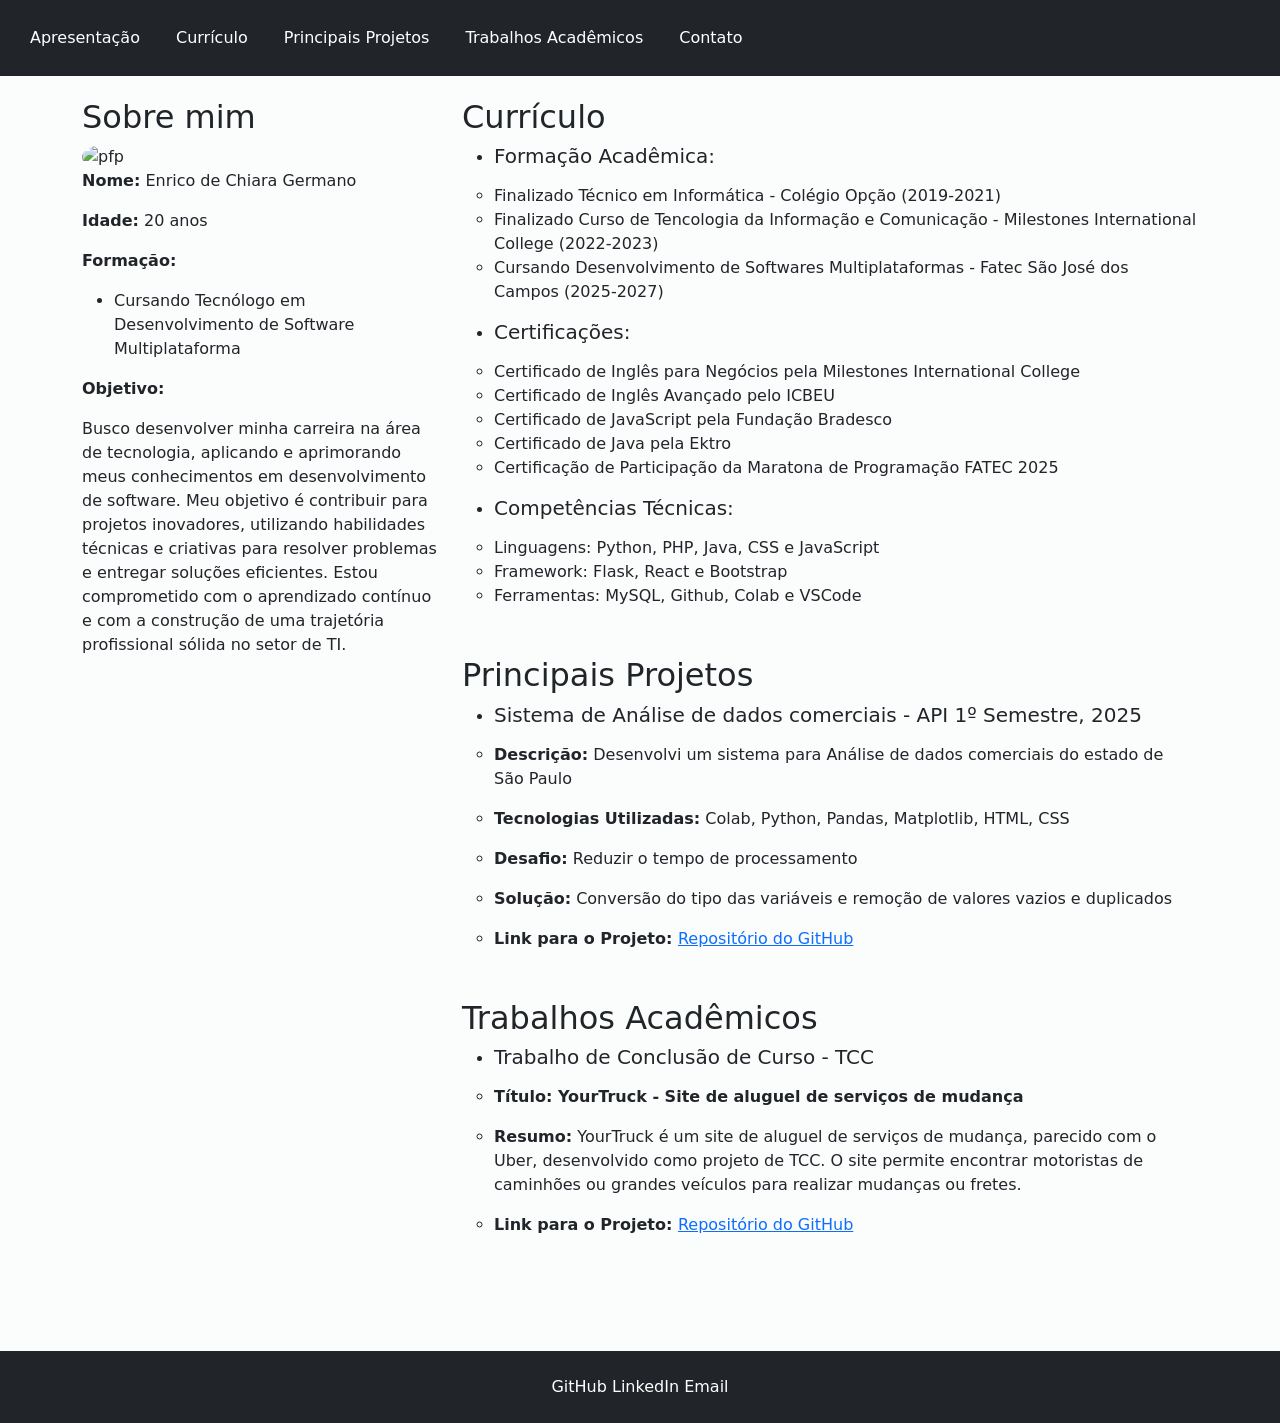
==== index.html @ f613d4bb "fix navbar" ====
<!DOCTYPE html>
<html lang="pt-br">
<head>
  <meta charset="UTF-8">
  <meta name="viewport" content="width=device-width, initial-scale=1.0">
  <title>Portfólio</title>
  <link href="https://cdn.jsdelivr.net/npm/bootstrap@5.3.3/dist/css/bootstrap.min.css" rel="stylesheet">
  <script src="https://cdn.jsdelivr.net/npm/bootstrap@5.3.3/dist/js/bootstrap.bundle.min.js"></script>
  <link rel="stylesheet" href="style.css">
</head>
<body> 
  <header>
    <!-- <nav class="navbar fixed-top navbar-expand-sm bg-dark navbar-dark" id = 'grid-nav'>
        <div class="container-fluid">
          <ul class="navbar-nav" id="nav">
            <li class="nav-item">
              <a class="nav-link active" href="#sobre">Apresentação</a>
            </li>
            <li class="nav-item">
              <a class="nav-link active" href="#curriculo">Currículo</a>
            </li>
            <li class="nav-item">
              <a class="nav-link active" href="#projetos">Principais Projetos</a>
            </li>
            <li class="nav-item">
              <a class="nav-link active" href="#Trabalhos">Trabalhos Acadêmicos</a>
            </li>
            <li class="nav-item">
              <a class="nav-link active" href="#Contato">Contato</a>
            </li>
            <li>
          </li>
        </ul>

        </div>
        <hr class="d-sm-none">
    </nav> -->
    <nav class="navbar fixed-top navbar-expand-sm bg-dark navbar-dark fixed-top" id = 'grid-nav'>
      <div class="container-fluid">
        <!-- Botão para o menu hamburguer -->
        <button class="navbar-toggler" type="button" data-bs-toggle="collapse" data-bs-target="#navbarNav" aria-controls="navbarNav" aria-expanded="false" aria-label="Toggle navigation">
          <span class="navbar-toggler-icon"></span>
        </button>
   
        <!-- Itens da navbar -->
        <div class="collapse navbar-collapse" id="navbarNav">
          <ul class="navbar-nav">
              <li class="nav-item">
                <a class="nav-link active" href="#sobre">Apresentação</a>
              </li>
              <li class="nav-item">
                <a class="nav-link active" href="#curriculo">Currículo</a>
              </li>
              <li class="nav-item">
                <a class="nav-link active" href="#projetos">Principais Projetos</a>
              </li>
              <li class="nav-item">
                <a class="nav-link active" href="#Trabalhos">Trabalhos Acadêmicos</a>
              </li>
              <li class="nav-item">
                <a class="nav-link active" href="#Contato">Contato</a>
              </li>
              <li>
            </li>
          </ul>
        </div>
      </div>
    </nav>
  </header>
  <main>
    <section class="container mt-5">
      <div class="row">
        <div class="col-sm-4" id="sobre">
          <h2>Sobre mim</h2>
          <img src="./img/pfp.png" class="img" alt="pfp">
          <p><b>Nome:</b> Enrico de Chiara Germano</p>
          <p><b>Idade:</b> 20 anos</p>
          <p><b>Formação:</b></p>
          <ul>
            <li>Cursando Tecnólogo em Desenvolvimento de Software Multiplataforma</li>
          </ul>
          <p><b>Objetivo:</b></p>
          <p>Busco desenvolver minha carreira na área de tecnologia, aplicando e aprimorando meus conhecimentos em desenvolvimento de software. Meu objetivo é contribuir para projetos inovadores, utilizando habilidades técnicas e criativas para resolver problemas e entregar soluções eficientes. Estou comprometido com o aprendizado contínuo e com a construção de uma trajetória profissional sólida no setor de TI.
          </p>
        </div>
        <div class="col-sm-8" id="curriculo">
          <h2>Currículo</h2>
          <ul><li><h5>Formação Acadêmica:</h5></li></ul>
            <ul style="list-style-type:circle;">
              <li>Finalizado Técnico em Informática - Colégio Opção (2019-2021)</li>
              <li>Finalizado Curso de Tencologia da Informação e Comunicação - Milestones International College (2022-2023)</li>
              <li>Cursando Desenvolvimento de Softwares Multiplataformas - Fatec São José dos Campos            (2025-2027)</li>
            </ul>
          <ul><li><h5>Certificações:</h5></li></ul>
            <ul style="list-style-type:circle;">
              <li>Certificado de Inglês para Negócios pela Milestones International College</li>
              <li>Certificado de Inglês Avançado pelo ICBEU</li>
              <li>Certificado de JavaScript pela Fundação Bradesco</li>
              <li>Certificado de Java pela Ektro</li>
              <li>Certificação de Participação da Maratona de Programação FATEC 2025</li>
            </ul>
            <ul><li><h5>Competências Técnicas:</h5></li></ul>
            <ul style="list-style-type:circle;">
              <li>Linguagens: Python, PHP, Java, CSS e JavaScript</li>
              <li>Framework: Flask, React e Bootstrap</li>
              <li>Ferramentas: MySQL, Github, Colab e VSCode</li>
            </ul>

            <h2 class="mt-5" id="projetos">Principais Projetos</h2>
            <ul><li><h5>Sistema de Análise de dados comerciais - API 1º Semestre, 2025</h5></li></ul>
            <ul style="list-style-type:circle;">
              <li><p><b>Descrição:</b> Desenvolvi um sistema para Análise de dados comerciais do estado de São Paulo</p></li>
              <li><p><b>Tecnologias Utilizadas:</b> Colab, Python, Pandas, Matplotlib, HTML, CSS</p></li> 
              <li><p><b>Desafio:</b> Reduzir o tempo de processamento</p></li>
              <li><p><b>Solução:</b> Conversão do tipo das variáveis e remoção de valores vazios e duplicados </p></li>
              <li><p><b>Link para o Projeto: </b> <a href="https://github.com/EnricoGermano/DSM---Projeto-de-API-1-Semestre">Repositório do GitHub</a></p></li>
            </ul>

            <h2 class="mt-5" id="Trabalhos">Trabalhos Acadêmicos</h2>
            <ul><li><h5>Trabalho de Conclusão de Curso - TCC</h5></li></ul>
            <ul style="list-style-type:circle;">
              <li><p><b>Título: YourTruck - Site de aluguel de serviços de mudança</b> </p></li>
              <li><p><b>Resumo:</b> YourTruck é um site de aluguel de serviços de mudança, parecido com o Uber, desenvolvido como projeto de TCC. O site permite encontrar motoristas de caminhões ou grandes veículos para realizar mudanças ou fretes.</p></li> 
              <li>
                <p><b>Link para o Projeto: </b><a href="https://github.com/EnricoGermano/YourTruck">Repositório do GitHub</a></p>
              </li>
        </div>
      </div>
    </section>
  </main>
  <footer class="mt-5 p-4 bg-dark text-white text-center" id="Contato">
    <a href="https://github.com/EnricoGermano">GitHub</a>
    <a href="https://br.linkedin.com/in/enrico-de-chiara-germano-022894204">LinkedIn</a>
    <a href="mailto:enricogerano@hotmail.com">Email</a>
  </footer>
</body>
</html>
---- style.css ----
body {
  background-color: #f8f9fa75;
}
main{
  padding: 50px;
}
@media (max-width: 768px) {
  #nav {
    display: none;
  }
}
.navbar {
  margin-bottom: 20px;
}
.fakeimg {
  height: 200px;
  background: #aaa;
}
.disco {
  list-style-type: disc;
  margin-left: 20px;
}
.img {
  width: 100%;
  height: auto;
  border-radius: 70%;
}
#grid-nav li{
    padding: 10px;
}
footer a{
  text-decoration: none;
  color: white;
}
footer a:hover{
  color: blue;
  border-bottom: 2px solid blue;
}
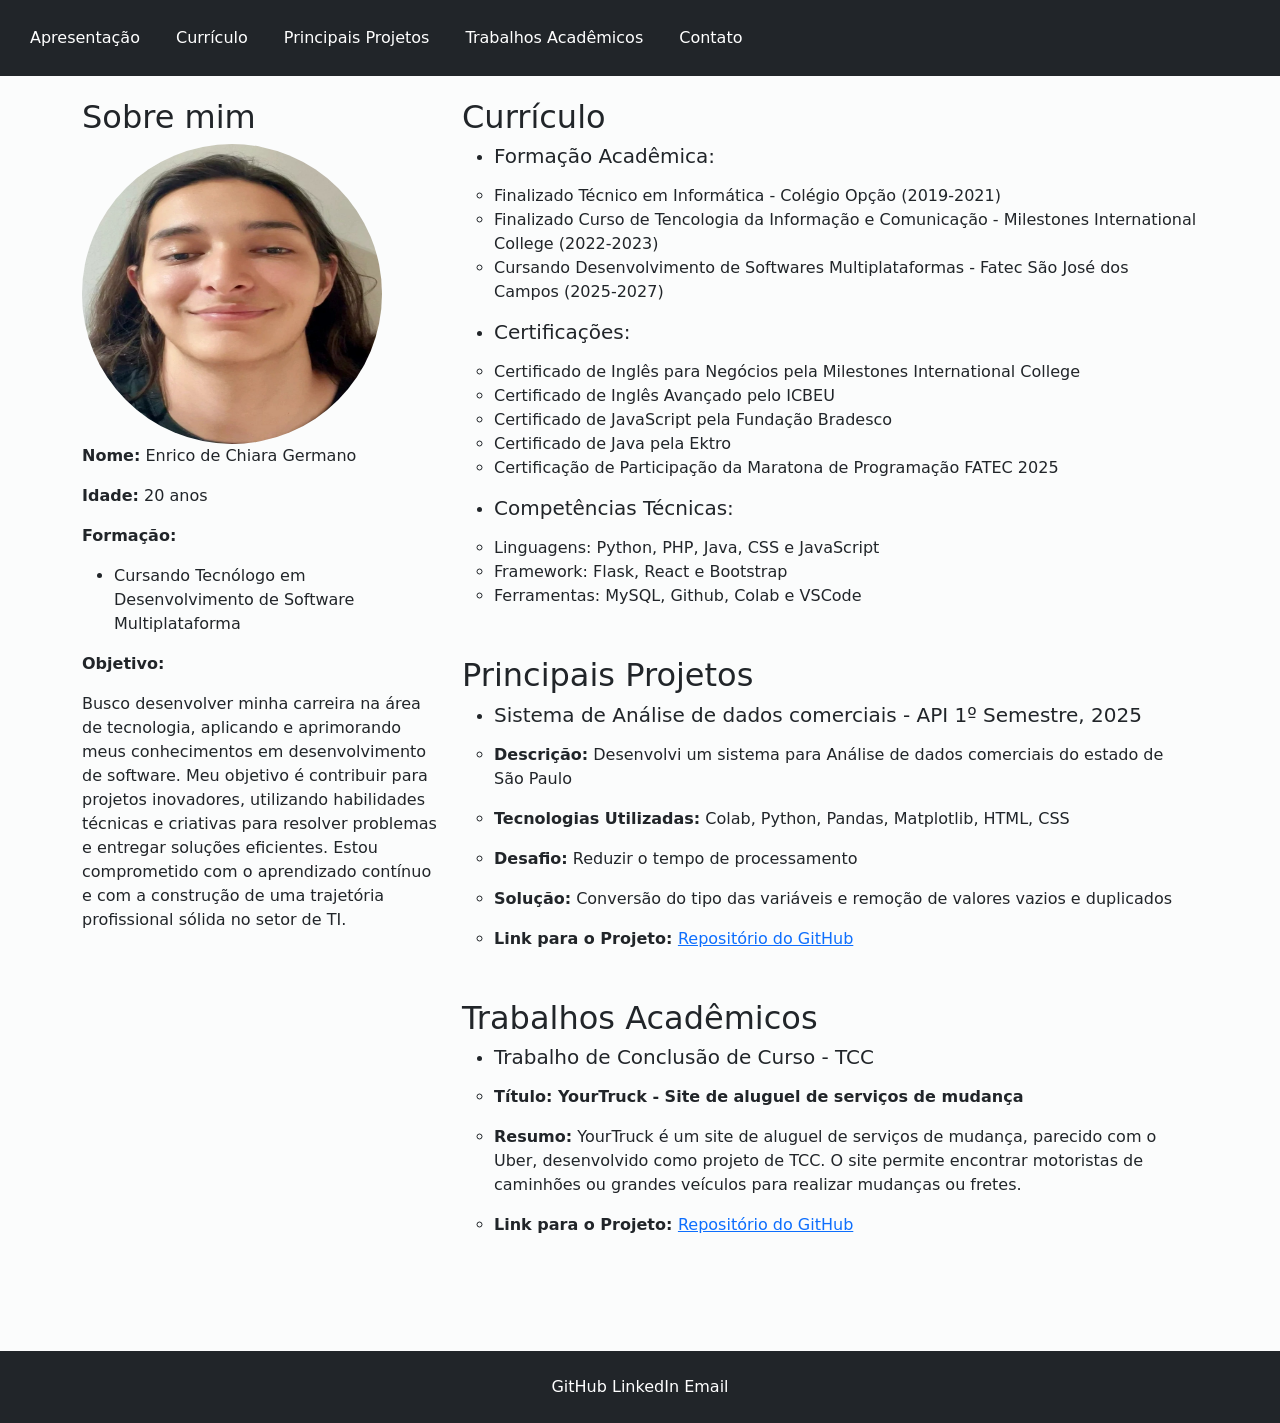
==== commit b974e6c8: "Add files via upload" ====
--- a/index.html
+++ b/index.html
@@ -10,39 +10,11 @@
 </head>
 <body> 
   <header>
-    <!-- <nav class="navbar fixed-top navbar-expand-sm bg-dark navbar-dark" id = 'grid-nav'>
-        <div class="container-fluid">
-          <ul class="navbar-nav" id="nav">
-            <li class="nav-item">
-              <a class="nav-link active" href="#sobre">Apresentação</a>
-            </li>
-            <li class="nav-item">
-              <a class="nav-link active" href="#curriculo">Currículo</a>
-            </li>
-            <li class="nav-item">
-              <a class="nav-link active" href="#projetos">Principais Projetos</a>
-            </li>
-            <li class="nav-item">
-              <a class="nav-link active" href="#Trabalhos">Trabalhos Acadêmicos</a>
-            </li>
-            <li class="nav-item">
-              <a class="nav-link active" href="#Contato">Contato</a>
-            </li>
-            <li>
-          </li>
-        </ul>
-
-        </div>
-        <hr class="d-sm-none">
-    </nav> -->
     <nav class="navbar fixed-top navbar-expand-sm bg-dark navbar-dark fixed-top" id = 'grid-nav'>
       <div class="container-fluid">
-        <!-- Botão para o menu hamburguer -->
         <button class="navbar-toggler" type="button" data-bs-toggle="collapse" data-bs-target="#navbarNav" aria-controls="navbarNav" aria-expanded="false" aria-label="Toggle navigation">
           <span class="navbar-toggler-icon"></span>
         </button>
-   
-        <!-- Itens da navbar -->
         <div class="collapse navbar-collapse" id="navbarNav">
           <ul class="navbar-nav">
               <li class="nav-item">
@@ -72,7 +44,7 @@
       <div class="row">
         <div class="col-sm-4" id="sobre">
           <h2>Sobre mim</h2>
-          <img src="./img/pfp.png" class="img" alt="pfp">
+          <img src="./img/pfp.jpg" class="img" alt="pfp">
           <p><b>Nome:</b> Enrico de Chiara Germano</p>
           <p><b>Idade:</b> 20 anos</p>
           <p><b>Formação:</b></p>
--- a/style.css
+++ b/style.css
@@ -23,7 +23,9 @@
 .img {
   width: 100%;
   height: auto;
-  border-radius: 70%;
+  max-height: 300px;
+  max-width: 300px;
+  border-radius: 50%;
 }
 #grid-nav li{
     padding: 10px;
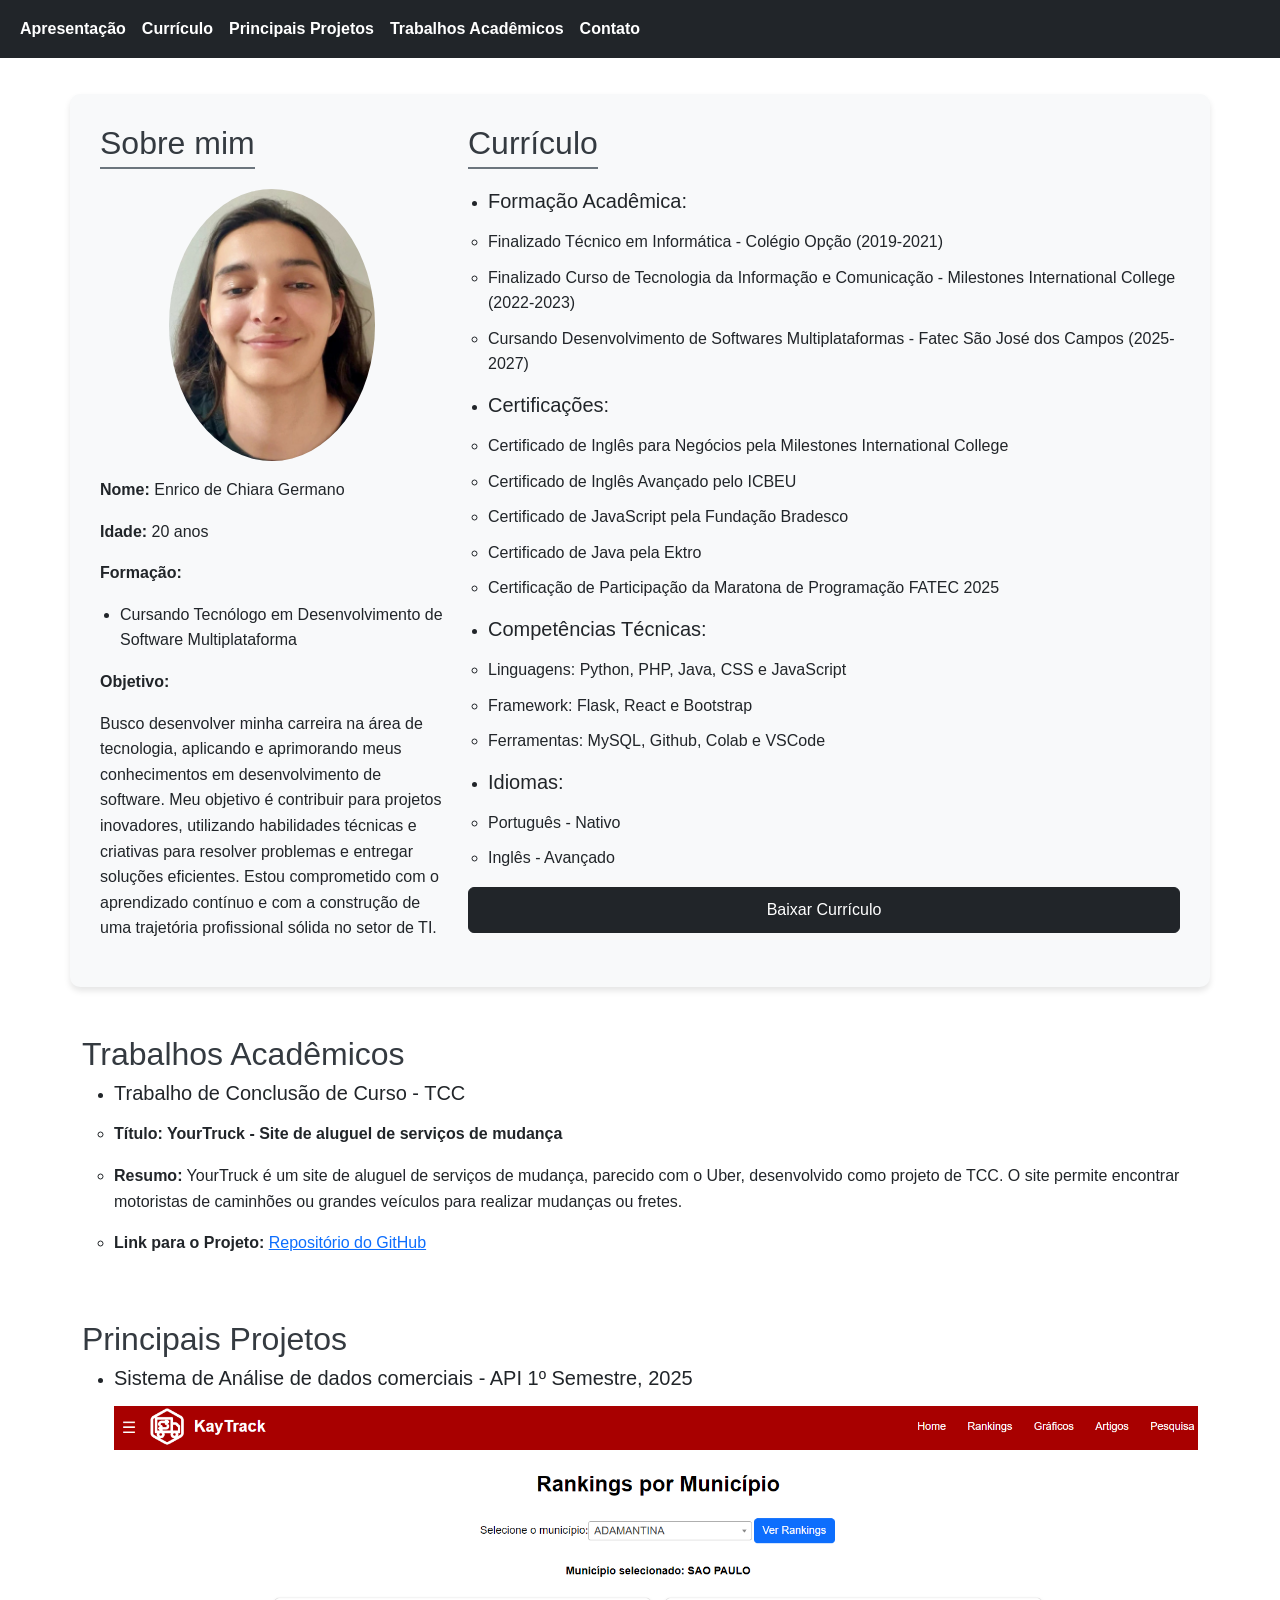
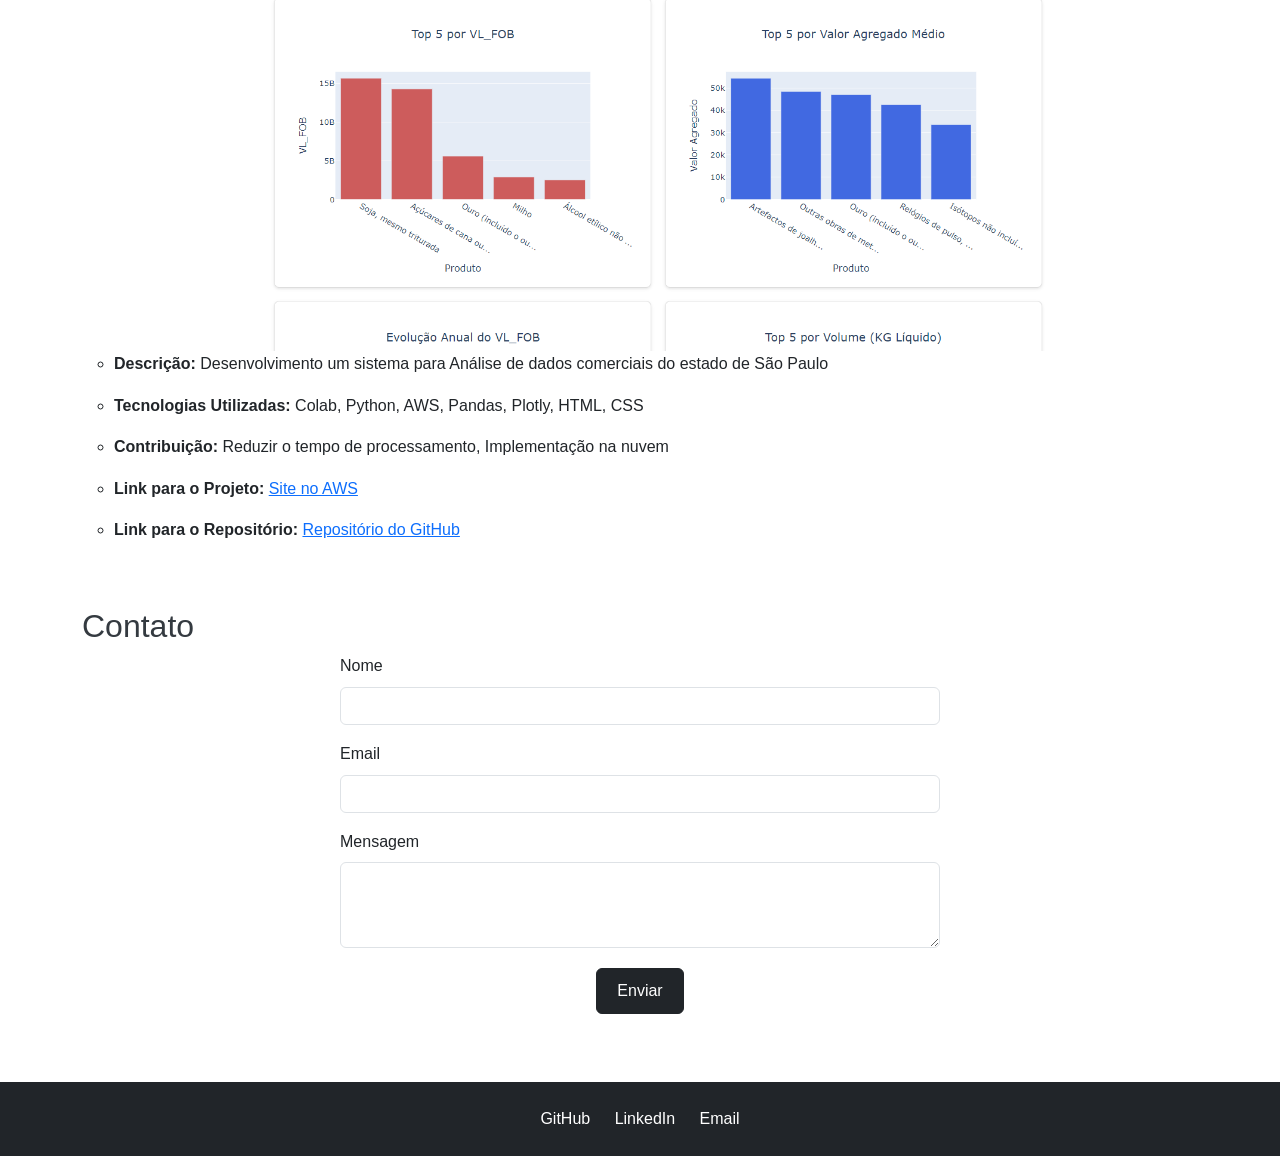
==== commit 61e74d2e: "<fix> fix path" ====
--- a/index.html
+++ b/index.html
@@ -1,111 +1,147 @@
-<!DOCTYPE html>
-<html lang="pt-br">
-<head>
-  <meta charset="UTF-8">
-  <meta name="viewport" content="width=device-width, initial-scale=1.0">
-  <title>Portfólio</title>
-  <link href="https://cdn.jsdelivr.net/npm/bootstrap@5.3.3/dist/css/bootstrap.min.css" rel="stylesheet">
-  <script src="https://cdn.jsdelivr.net/npm/bootstrap@5.3.3/dist/js/bootstrap.bundle.min.js"></script>
-  <link rel="stylesheet" href="style.css">
-</head>
-<body> 
-  <header>
-    <nav class="navbar fixed-top navbar-expand-sm bg-dark navbar-dark fixed-top" id = 'grid-nav'>
-      <div class="container-fluid">
-        <button class="navbar-toggler" type="button" data-bs-toggle="collapse" data-bs-target="#navbarNav" aria-controls="navbarNav" aria-expanded="false" aria-label="Toggle navigation">
-          <span class="navbar-toggler-icon"></span>
-        </button>
-        <div class="collapse navbar-collapse" id="navbarNav">
-          <ul class="navbar-nav">
-              <li class="nav-item">
-                <a class="nav-link active" href="#sobre">Apresentação</a>
-              </li>
-              <li class="nav-item">
-                <a class="nav-link active" href="#curriculo">Currículo</a>
-              </li>
-              <li class="nav-item">
-                <a class="nav-link active" href="#projetos">Principais Projetos</a>
-              </li>
-              <li class="nav-item">
-                <a class="nav-link active" href="#Trabalhos">Trabalhos Acadêmicos</a>
-              </li>
-              <li class="nav-item">
-                <a class="nav-link active" href="#Contato">Contato</a>
-              </li>
-              <li>
-            </li>
-          </ul>
-        </div>
-      </div>
-    </nav>
-  </header>
-  <main>
-    <section class="container mt-5">
-      <div class="row">
-        <div class="col-sm-4" id="sobre">
-          <h2>Sobre mim</h2>
-          <img src="./img/pfp.jpg" class="img" alt="pfp">
-          <p><b>Nome:</b> Enrico de Chiara Germano</p>
-          <p><b>Idade:</b> 20 anos</p>
-          <p><b>Formação:</b></p>
-          <ul>
-            <li>Cursando Tecnólogo em Desenvolvimento de Software Multiplataforma</li>
-          </ul>
-          <p><b>Objetivo:</b></p>
-          <p>Busco desenvolver minha carreira na área de tecnologia, aplicando e aprimorando meus conhecimentos em desenvolvimento de software. Meu objetivo é contribuir para projetos inovadores, utilizando habilidades técnicas e criativas para resolver problemas e entregar soluções eficientes. Estou comprometido com o aprendizado contínuo e com a construção de uma trajetória profissional sólida no setor de TI.
-          </p>
-        </div>
-        <div class="col-sm-8" id="curriculo">
-          <h2>Currículo</h2>
-          <ul><li><h5>Formação Acadêmica:</h5></li></ul>
-            <ul style="list-style-type:circle;">
-              <li>Finalizado Técnico em Informática - Colégio Opção (2019-2021)</li>
-              <li>Finalizado Curso de Tencologia da Informação e Comunicação - Milestones International College (2022-2023)</li>
-              <li>Cursando Desenvolvimento de Softwares Multiplataformas - Fatec São José dos Campos            (2025-2027)</li>
-            </ul>
-          <ul><li><h5>Certificações:</h5></li></ul>
-            <ul style="list-style-type:circle;">
-              <li>Certificado de Inglês para Negócios pela Milestones International College</li>
-              <li>Certificado de Inglês Avançado pelo ICBEU</li>
-              <li>Certificado de JavaScript pela Fundação Bradesco</li>
-              <li>Certificado de Java pela Ektro</li>
-              <li>Certificação de Participação da Maratona de Programação FATEC 2025</li>
-            </ul>
-            <ul><li><h5>Competências Técnicas:</h5></li></ul>
-            <ul style="list-style-type:circle;">
-              <li>Linguagens: Python, PHP, Java, CSS e JavaScript</li>
-              <li>Framework: Flask, React e Bootstrap</li>
-              <li>Ferramentas: MySQL, Github, Colab e VSCode</li>
-            </ul>
-
-            <h2 class="mt-5" id="projetos">Principais Projetos</h2>
-            <ul><li><h5>Sistema de Análise de dados comerciais - API 1º Semestre, 2025</h5></li></ul>
-            <ul style="list-style-type:circle;">
-              <li><p><b>Descrição:</b> Desenvolvi um sistema para Análise de dados comerciais do estado de São Paulo</p></li>
-              <li><p><b>Tecnologias Utilizadas:</b> Colab, Python, Pandas, Matplotlib, HTML, CSS</p></li> 
-              <li><p><b>Desafio:</b> Reduzir o tempo de processamento</p></li>
-              <li><p><b>Solução:</b> Conversão do tipo das variáveis e remoção de valores vazios e duplicados </p></li>
-              <li><p><b>Link para o Projeto: </b> <a href="https://github.com/EnricoGermano/DSM---Projeto-de-API-1-Semestre">Repositório do GitHub</a></p></li>
-            </ul>
-
-            <h2 class="mt-5" id="Trabalhos">Trabalhos Acadêmicos</h2>
-            <ul><li><h5>Trabalho de Conclusão de Curso - TCC</h5></li></ul>
-            <ul style="list-style-type:circle;">
-              <li><p><b>Título: YourTruck - Site de aluguel de serviços de mudança</b> </p></li>
-              <li><p><b>Resumo:</b> YourTruck é um site de aluguel de serviços de mudança, parecido com o Uber, desenvolvido como projeto de TCC. O site permite encontrar motoristas de caminhões ou grandes veículos para realizar mudanças ou fretes.</p></li> 
-              <li>
-                <p><b>Link para o Projeto: </b><a href="https://github.com/EnricoGermano/YourTruck">Repositório do GitHub</a></p>
-              </li>
-        </div>
-      </div>
-    </section>
-  </main>
-  <footer class="mt-5 p-4 bg-dark text-white text-center" id="Contato">
-    <a href="https://github.com/EnricoGermano">GitHub</a>
-    <a href="https://br.linkedin.com/in/enrico-de-chiara-germano-022894204">LinkedIn</a>
-    <a href="mailto:enricogerano@hotmail.com">Email</a>
-  </footer>
-</body>
-</html>
-
-
+<!DOCTYPE html>
+<html lang="pt-br">
+<head>e
+  <meta charset="UTF-8">
+  <meta name="viewport" content="width=device-width, initial-scale=1.0">
+  <title>Portfólio</title>
+  <link href="https://cdn.jsdelivr.net/npm/bootstrap@5.3.3/dist/css/bootstrap.min.css" rel="stylesheet">
+  <script src="https://cdn.jsdelivr.net/npm/bootstrap@5.3.3/dist/js/bootstrap.bundle.min.js"></script>
+  <link rel="stylesheet" href="style.css">
+</head>
+<body> 
+  <header>
+    <nav class="navbar fixed-top navbar-expand-sm bg-dark navbar-dark fixed-top" id='grid-nav'>
+      <div class="container-fluid">
+        <button class="navbar-toggler" type="button" data-bs-toggle="collapse" data-bs-target="#navbarNav" aria-controls="navbarNav" aria-expanded="false" aria-label="Toggle navigation">
+          <span class="navbar-toggler-icon"></span>
+        </button>
+        <div class="collapse navbar-collapse" id="navbarNav">
+          <ul class="navbar-nav">
+              <li class="nav-item">
+                <a class="nav-link active" href="#sobre">Apresentação</a>
+              </li>
+              <li class="nav-item">
+                <a class="nav-link active" href="#curriculo">Currículo</a>
+              </li>
+              <li class="nav-item">
+                <a class="nav-link active" href="#projetos">Principais Projetos</a>
+              </li>
+              <li class="nav-item">
+                <a class="nav-link active" href="#Trabalhos">Trabalhos Acadêmicos</a>
+              </li>
+              <li class="nav-item">
+                <a class="nav-link active" href="#Contato">Contato</a>
+              </li>
+          </ul>
+        </div>
+      </div>
+    </nav>
+  </header>
+  <main>
+    <section class="container mt-5 section" id="sobre">
+      <div class="row">
+        <div class="col-sm-4" id="sobre-info">
+          <h2 class="section-title">Sobre mim</h2>
+          <img src="img/pfp.jpg" id="img" class="img-fluid rounded-circle mb-3" alt="Foto de perfil">
+          <p><b>Nome:</b> Enrico de Chiara Germano</p>
+          <p><b>Idade:</b> 20 anos</p>
+          <p><b>Formação:</b></p>
+          <ul>
+            <li>Cursando Tecnólogo em Desenvolvimento de Software Multiplataforma</li>
+          </ul>
+          <p><b>Objetivo:</b></p>
+          <p>Busco desenvolver minha carreira na área de tecnologia, aplicando e aprimorando meus conhecimentos em desenvolvimento de software. Meu objetivo é contribuir para projetos inovadores, utilizando habilidades técnicas e criativas para resolver problemas e entregar soluções eficientes. Estou comprometido com o aprendizado contínuo e com a construção de uma trajetória profissional sólida no setor de TI.</p>
+        </div>
+        <div class="col-sm-8" id="curriculo-info">
+          <h2 class="section-title" id="curriculo">Currículo</h2>
+          <ul><li><h5>Formação Acadêmica:</h5></li></ul>
+          <ul style="list-style-type:circle;">
+            <li>Finalizado Técnico em Informática - Colégio Opção (2019-2021)</li>
+            <li>Finalizado Curso de Tecnologia da Informação e Comunicação - Milestones International College (2022-2023)</li>
+            <li>Cursando Desenvolvimento de Softwares Multiplataformas - Fatec São José dos Campos (2025-2027)</li>
+          </ul>
+          <ul><li><h5>Certificações:</h5></li></ul>
+          <ul style="list-style-type:circle;">
+            <li>Certificado de Inglês para Negócios pela Milestones International College</li>
+            <li>Certificado de Inglês Avançado pelo ICBEU</li>
+            <li>Certificado de JavaScript pela Fundação Bradesco</li>
+            <li>Certificado de Java pela Ektro</li>
+            <li>Certificação de Participação da Maratona de Programação FATEC 2025</li>
+          </ul>
+          <ul><li><h5>Competências Técnicas:</h5></li></ul>
+          <ul style="list-style-type:circle;">
+            <li>Linguagens: Python, PHP, Java, CSS e JavaScript</li>
+            <li>Framework: Flask, React e Bootstrap</li>
+            <li>Ferramentas: MySQL, Github, Colab e VSCode</li>
+          </ul>
+          <ul><li><h5>Idiomas:</h5></li></ul>
+          <ul style="list-style-type:circle;">
+            <li>Português - Nativo</li>
+            <li>Inglês - Avançado</li>
+          </ul>
+          <a href="cv/EnricoGermano_CV.pdf" class="btn btn-dark mt-3" download>Baixar Currículo</a>
+        </div>
+      </div>
+    </section>
+    <section class="container mt-5" id="Trabalhos">
+      <div class="row">
+        <div class="col-sm-12">
+          <h2 class="section-title">Trabalhos Acadêmicos</h2>
+          <ul><li><h5>Trabalho de Conclusão de Curso - TCC</h5></li></ul>
+          <ul style="list-style-type:circle;">
+            <li><p><b>Título: YourTruck - Site de aluguel de serviços de mudança</b> </p></li>
+            <li><p><b>Resumo:</b> YourTruck é um site de aluguel de serviços de mudança, parecido com o Uber, desenvolvido como projeto de TCC. O site permite encontrar motoristas de caminhões ou grandes veículos para realizar mudanças ou fretes.</p></li> 
+            <li>
+              <p><b>Link para o Projeto: </b><a href="https://github.com/EnricoGermano/YourTruck">Repositório do GitHub</a></p>
+            </li>
+          </ul>
+        </div>
+      </div>
+    </section>
+    <section class="container mt-5" id="projetos">
+      <div class="row">
+        <div class="col-sm-12">
+          <h2 class="section-title">Principais Projetos</h2>
+          <ul><li><h5>Sistema de Análise de dados comerciais - API 1º Semestre, 2025</h5></li></ul>
+          <ul style="list-style-type:circle;">
+            <img src="img/projeto1.png" alt="Project Screenshot" class="img-fluid">
+            <li><p><b>Descrição:</b> Desenvolvimento um sistema para Análise de dados comerciais do estado de São Paulo</p></li>
+            <li><p><b>Tecnologias Utilizadas:</b> Colab, Python, AWS, Pandas, Plotly, HTML, CSS</p></li> 
+            <li><p><b>Contribuição:</b> Reduzir o tempo de processamento, Implementação na nuvem</p></li>
+            <li><p><b>Link para o Projeto: </b> <a href="http://18.209.24.144:5000/">Site no AWS</a></p></li>
+            <li><p><b>Link para o Repositório: </b> <a href="https://github.com/EnricoGermano/DSM---Projeto-de-API-1-Semestre">Repositório do GitHub</a></p></li>
+          </ul>
+        </div>
+      </div>
+    </section>
+    
+    <section class="container mt-5" id="Contato">
+      <div class="row">
+        <div class="col-sm-12">
+          <h2 class="section-title">Contato</h2>
+          <form action="/send-email" method="POST">
+            <div class="mb-3">
+              <label for="name" class="form-label">Nome</label>
+              <input type="text" class="form-control" id="name" name="name" required>
+            </div>
+            <div class="mb-3">
+              <label for="email" class="form-label">Email</label>
+              <input type="email" class="form-control" id="email" name="email" required>
+            </div>
+            <div class="mb-3">
+              <label for="message" class="form-label">Mensagem</label>
+              <textarea class="form-control" id="message" name="message" rows="3" required></textarea>
+            </div>
+            <button type="submit" class="btn btn-dark">Enviar</button>
+          </form>
+        </div>
+      </div>
+    </section>
+  </main>
+  <footer class="mt-5 p-4 bg-dark text-white text-center">
+    <a href="https://github.com/EnricoGermano">GitHub</a>
+    <a href="https://br.linkedin.com/in/enrico-de-chiara-germano-022894204">LinkedIn</a>
+    <a href="mailto:enricogerano@hotmail.com">Email</a>
+  </footer>
+</body>
+</html>
--- a/style.css
+++ b/style.css
@@ -1,40 +1,144 @@
-body {
-  background-color: #f8f9fa75;
-}
-main{
-  padding: 50px;
-}
-@media (max-width: 768px) {
-  #nav {
-    display: none;
-  }
-}
-.navbar {
-  margin-bottom: 20px;
-}
-.fakeimg {
-  height: 200px;
-  background: #aaa;
-}
-.disco {
-  list-style-type: disc;
-  margin-left: 20px;
-}
-.img {
-  width: 100%;
-  height: auto;
-  max-height: 300px;
-  max-width: 300px;
-  border-radius: 50%;
-}
-#grid-nav li{
-    padding: 10px;
-}
-footer a{
-  text-decoration: none;
-  color: white;
-}
-footer a:hover{
-  color: blue;
-  border-bottom: 2px solid blue;
+body {
+    font-family: Arial, sans-serif;
+    margin: 0;
+    padding: 0;
+}
+
+header {
+    background-color: #343a40;
+    padding: 10px 0;
+}
+
+.navbar-nav .nav-link {
+    color: #ffffff;
+}
+
+.navbar-nav .nav-link.active {
+    font-weight: bold;
+}
+
+.container {
+    margin-top: 80px; /* Adjust for fixed navbar */
+}
+
+h2 {
+    color: #343a40;
+}
+
+footer {
+    background-color: #343a40;
+    padding: 20px 0;
+}
+
+footer a {
+    color: #ffffff;
+    margin: 0 10px;
+    text-decoration: none;
+}
+
+footer a:hover {
+    text-decoration: underline;
+}
+#img {
+  max-width: 60%;
+  height: auto; 
+  border-radius: 70%;
+  display: block; 
+  margin: 0 auto; 
+}
+
+/* Geral */
+body {
+  font-family: Arial, sans-serif;
+  line-height: 1.6;
+}
+
+/* Estilo para cada seção */
+.section {
+  padding: 30px;
+  margin-bottom: 30px;
+  border-radius: 10px;
+  background-color: #f8f9fa; /* Fundo claro */
+  box-shadow: 0 4px 6px rgba(0, 0, 0, 0.1); /* Sombra leve */
+}
+
+/* Títulos */
+.section h2 {
+  margin-bottom: 20px;
+  color: #343a40; /* Cor escura */
+  text-align: center;
+  border-bottom: 2px solid #6c757d; /* Linha abaixo do título */
+  display: inline-block;
+  padding-bottom: 5px;
+}
+
+/* Listas */
+.section ul {
+  padding-left: 20px;
+}
+
+.section ul li {
+  margin-bottom: 10px;
+}
+
+/* Botão */
+.btn {
+  display: block;
+  margin: 20px auto;
+  padding: 10px 20px;
+  font-size: 16px;
+}
+
+/* Contato */
+form {
+  max-width: 600px;
+  margin: 0 auto;
+}
+
+/* Geral */
+body {
+  font-family: Arial, sans-serif;
+  line-height: 1.6;
+}
+
+/* Estilo para cada seção */
+.section {
+  padding: 30px;
+  margin-bottom: 30px;
+  border-radius: 10px;
+  background-color: #f8f9fa; /* Fundo claro */
+  box-shadow: 0 4px 6px rgba(0, 0, 0, 0.1); /* Sombra leve */
+}
+
+/* Títulos */
+.section h2 {
+  margin-bottom: 20px;
+  color: #343a40; /* Cor escura */
+  text-align: center;
+  border-bottom: 2px solid #6c757d; /* Linha abaixo do título */
+  display: inline-block;
+  padding-bottom: 5px;
+}
+
+/* Listas */
+.section ul {
+  padding-left: 20px;
+}
+
+.section ul li {
+  margin-bottom: 10px;
+}
+
+/* Botão */
+.btn {
+  display: block;
+  margin: 20px auto;
+  padding: 10px 20px;
+  font-size: 16px;
+}
+
+/* Contato */
+form {
+  max-width: 600px;
+  margin: 0 auto;
 }
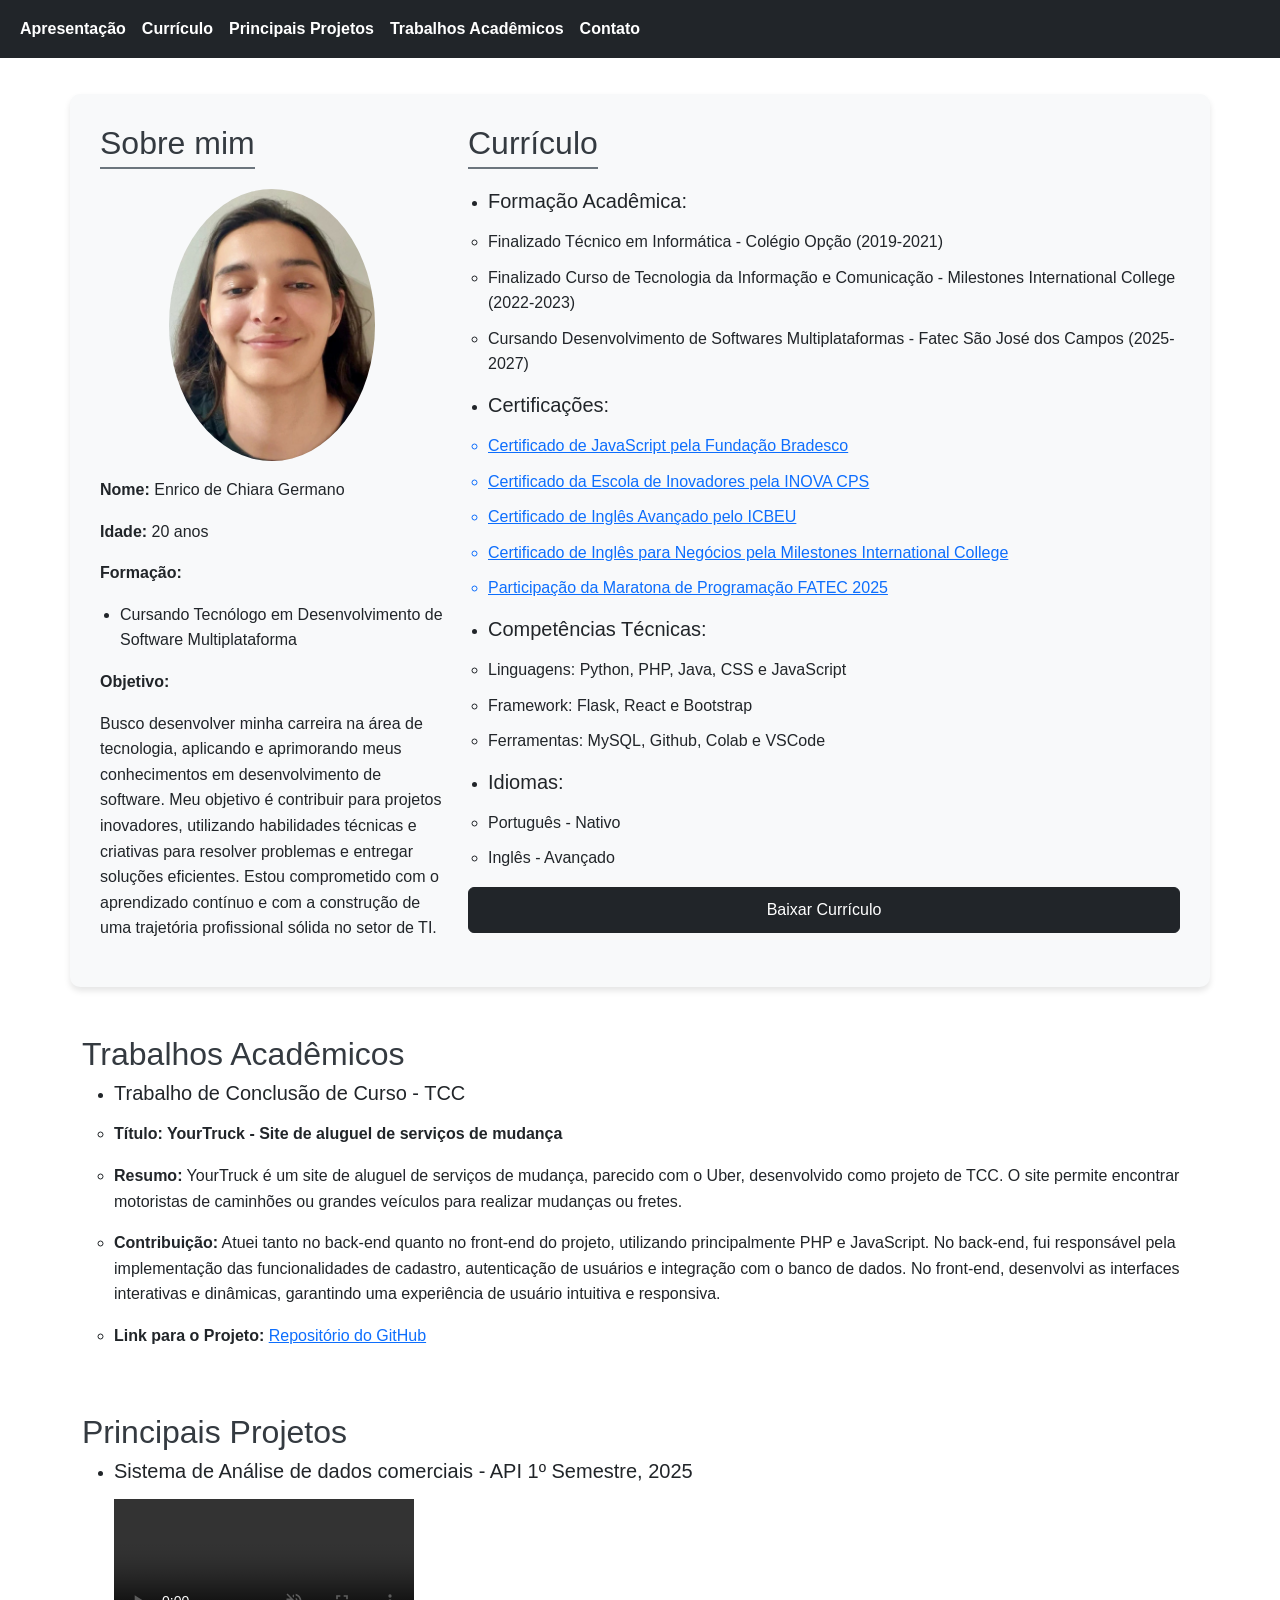
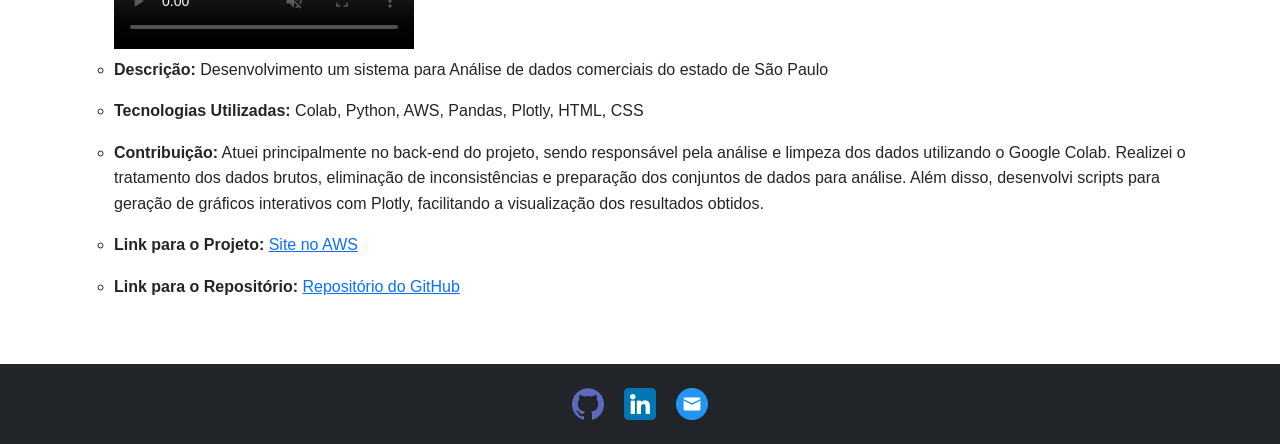
==== commit 83ffe653: "<Refactor> code structure for improved readability and maintainability" ====
--- a/index.html
+++ b/index.html
@@ -62,11 +62,11 @@
           </ul>
           <ul><li><h5>Certificações:</h5></li></ul>
           <ul style="list-style-type:circle;">
-            <li>Certificado de Inglês para Negócios pela Milestones International College</li>
-            <li>Certificado de Inglês Avançado pelo ICBEU</li>
-            <li>Certificado de JavaScript pela Fundação Bradesco</li>
-            <li>Certificado de Java pela Ektro</li>
-            <li>Certificação de Participação da Maratona de Programação FATEC 2025</li>
+            <a href="img/Certificado_JS.pdf" target="_blank" rel="noopener noreferrer"><li>Certificado de JavaScript pela Fundação Bradesco</li></a>
+            <a href="img/cps.png" target="_blank" rel="noopener noreferrer"><li>Certificado da Escola de Inovadores pela INOVA CPS</li></a>
+            <a href="img/certificadoingles.pdf" target="_blank" rel="noopener noreferrer"><li>Certificado de Inglês Avançado pelo ICBEU</li></a>
+            <a href="" target="_blank" rel="noopener noreferrer"><li>Certificado de Inglês para Negócios pela Milestones International College</li></a>
+            <a href="" target="_blank" rel="noopener noreferrer"><li>Participação da Maratona de Programação FATEC 2025</li></a>
           </ul>
           <ul><li><h5>Competências Técnicas:</h5></li></ul>
           <ul style="list-style-type:circle;">
@@ -79,7 +79,7 @@
             <li>Português - Nativo</li>
             <li>Inglês - Avançado</li>
           </ul>
-          <a href="cv/EnricoGermano_CV.pdf" class="btn btn-dark mt-3" download>Baixar Currículo</a>
+          <a href="cv/EnricoGermano_CV.pdf" target="_blank" rel="noopener noreferrer" class="btn btn-dark mt-3" download>Baixar Currículo</a>
         </div>
       </div>
     </section>
@@ -92,7 +92,12 @@
             <li><p><b>Título: YourTruck - Site de aluguel de serviços de mudança</b> </p></li>
             <li><p><b>Resumo:</b> YourTruck é um site de aluguel de serviços de mudança, parecido com o Uber, desenvolvido como projeto de TCC. O site permite encontrar motoristas de caminhões ou grandes veículos para realizar mudanças ou fretes.</p></li> 
             <li>
-              <p><b>Link para o Projeto: </b><a href="https://github.com/EnricoGermano/YourTruck">Repositório do GitHub</a></p>
+              <p>
+              <b>Contribuição:</b> Atuei tanto no back-end quanto no front-end do projeto, utilizando principalmente PHP e JavaScript. No back-end, fui responsável pela implementação das funcionalidades de cadastro, autenticação de usuários e integração com o banco de dados. No front-end, desenvolvi as interfaces interativas e dinâmicas, garantindo uma experiência de usuário intuitiva e responsiva.
+              </p>
+            </li>
+            <li>
+              <p><b>Link para o Projeto: </b><a href="https://github.com/EnricoGermano/YourTruck" target="_blank" rel="noopener noreferrer">Repositório do GitHub</a></p>
             </li>
           </ul>
         </div>
@@ -104,44 +109,33 @@
           <h2 class="section-title">Principais Projetos</h2>
           <ul><li><h5>Sistema de Análise de dados comerciais - API 1º Semestre, 2025</h5></li></ul>
           <ul style="list-style-type:circle;">
-            <img src="img/projeto1.png" alt="Project Screenshot" class="img-fluid">
+            <video src="img/kaytrack.mp4" class="img-fluid" controls autoplay loop muted playsinline style="max-width: 100%; height: auto;">
+              Seu navegador não suporta a tag de vídeo.
+            </video>
             <li><p><b>Descrição:</b> Desenvolvimento um sistema para Análise de dados comerciais do estado de São Paulo</p></li>
             <li><p><b>Tecnologias Utilizadas:</b> Colab, Python, AWS, Pandas, Plotly, HTML, CSS</p></li> 
-            <li><p><b>Contribuição:</b> Reduzir o tempo de processamento, Implementação na nuvem</p></li>
-            <li><p><b>Link para o Projeto: </b> <a href="http://18.209.24.144:5000/">Site no AWS</a></p></li>
-            <li><p><b>Link para o Repositório: </b> <a href="https://github.com/EnricoGermano/DSM---Projeto-de-API-1-Semestre">Repositório do GitHub</a></p></li>
+            <li>
+              <p>
+              <b>Contribuição:</b> Atuei principalmente no back-end do projeto, sendo responsável pela análise e limpeza dos dados utilizando o Google Colab. Realizei o tratamento dos dados brutos, eliminação de inconsistências e preparação dos conjuntos de dados para análise. Além disso, desenvolvi scripts para geração de gráficos interativos com Plotly, facilitando a visualização dos resultados obtidos.
+              </p>
+            </li>
+            <li><p><b>Link para o Projeto: </b> <a href="http://54.242.65.68:5000/" target="_blank" rel="noopener noreferrer">Site no AWS</a></p></li>
+            <li><p><b>Link para o Repositório: </b> <a href="https://github.com/EnricoGermano/DSM---Projeto-de-API-1-Semestre" target="_blank" rel="noopener noreferrer">Repositório do GitHub</a></p></li>
           </ul>
-        </div>
-      </div>
-    </section>
-    
-    <section class="container mt-5" id="Contato">
-      <div class="row">
-        <div class="col-sm-12">
-          <h2 class="section-title">Contato</h2>
-          <form action="/send-email" method="POST">
-            <div class="mb-3">
-              <label for="name" class="form-label">Nome</label>
-              <input type="text" class="form-control" id="name" name="name" required>
-            </div>
-            <div class="mb-3">
-              <label for="email" class="form-label">Email</label>
-              <input type="email" class="form-control" id="email" name="email" required>
-            </div>
-            <div class="mb-3">
-              <label for="message" class="form-label">Mensagem</label>
-              <textarea class="form-control" id="message" name="message" rows="3" required></textarea>
-            </div>
-            <button type="submit" class="btn btn-dark">Enviar</button>
-          </form>
         </div>
       </div>
     </section>
   </main>
   <footer class="mt-5 p-4 bg-dark text-white text-center">
-    <a href="https://github.com/EnricoGermano">GitHub</a>
-    <a href="https://br.linkedin.com/in/enrico-de-chiara-germano-022894204">LinkedIn</a>
-    <a href="mailto:enricogerano@hotmail.com">Email</a>
+    <a href="https://github.com/EnricoGermano" target="_blank" rel="noopener noreferrer" class="mx-2">
+      <img src="img/github.png" alt="GitHub" style="width:32px; height:32px;">
+    </a>
+    <a href="https://br.linkedin.com/in/enrico-de-chiara-germano-022894204" target="_blank" rel="noopener noreferrer" class="mx-2">
+      <img src="img/linkedin.png" alt="LinkedIn" style="width:32px; height:32px;">
+    </a>
+    <a href="mailto:enricogerano@hotmail.com" class="mx-2">
+      <img src="img/mail.png" alt="Email" style="width:32px; height:32px;">
+    </a>
   </footer>
 </body>
 </html>
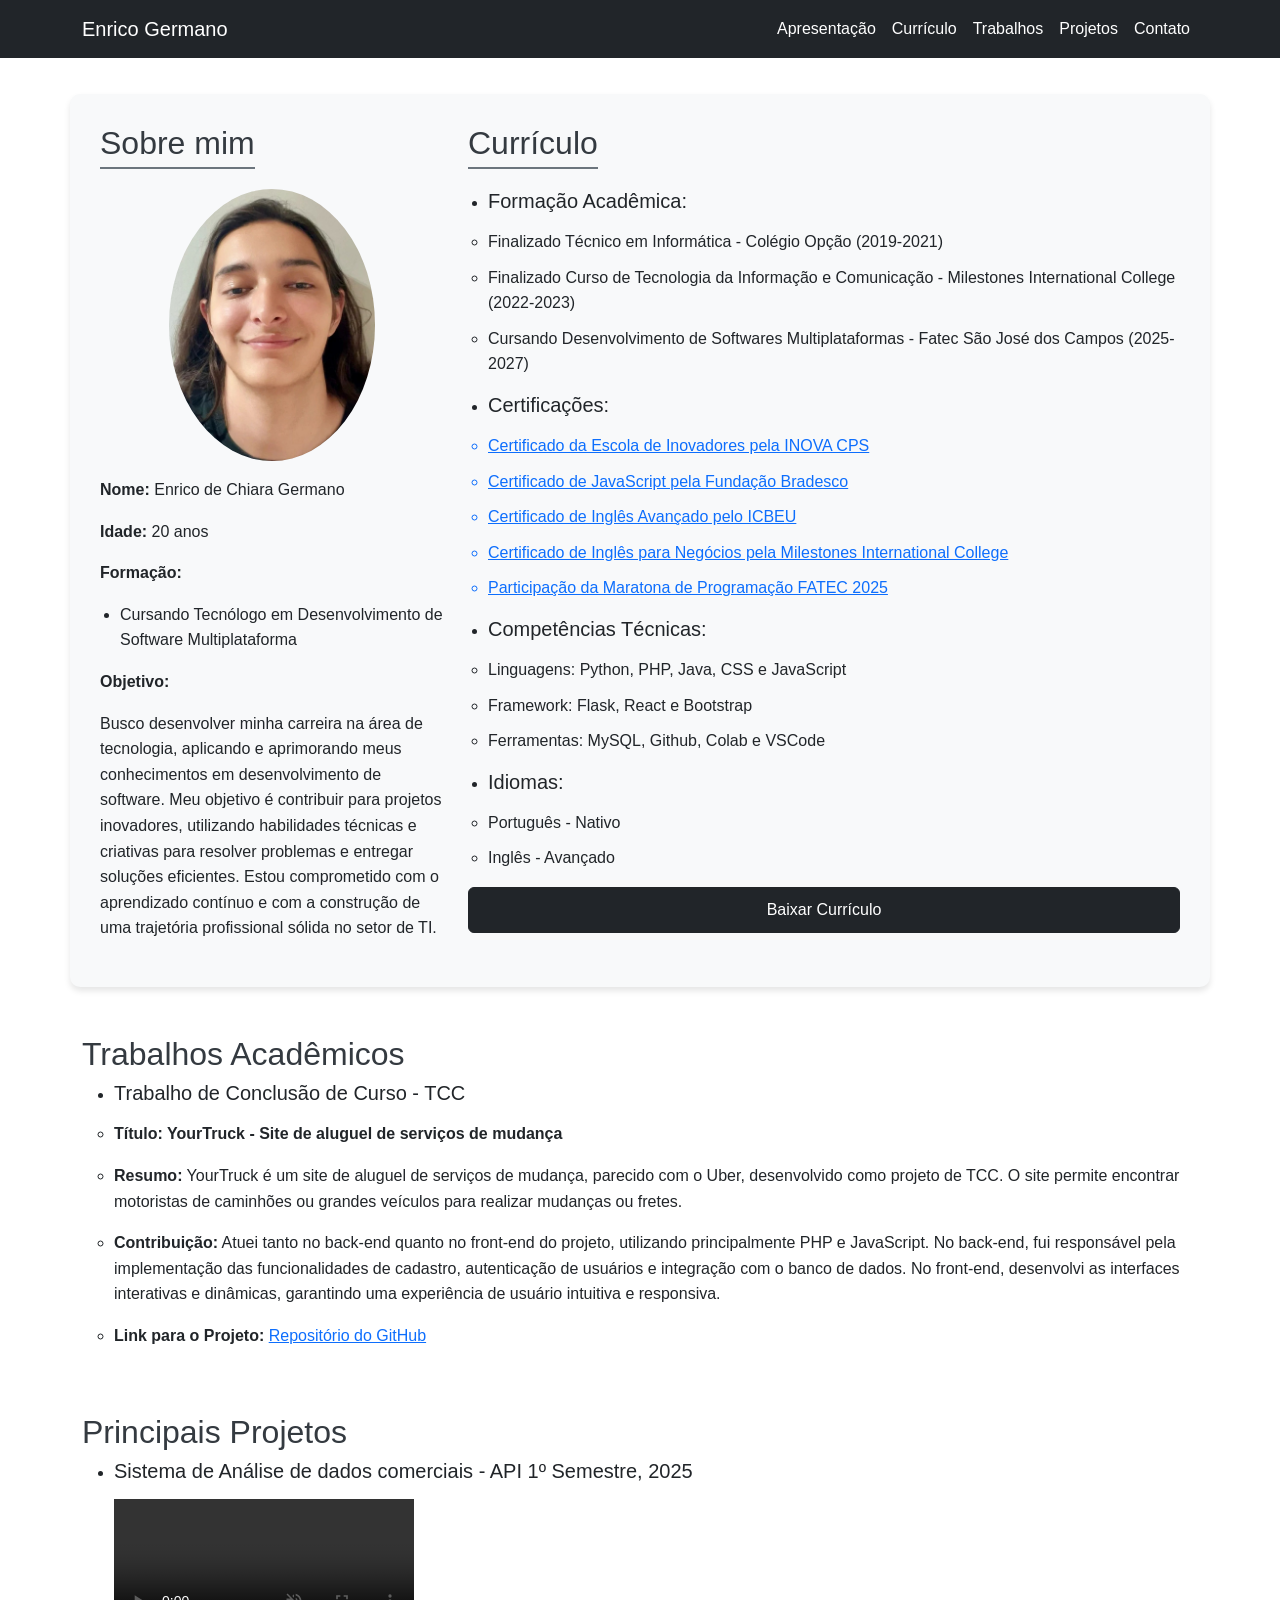
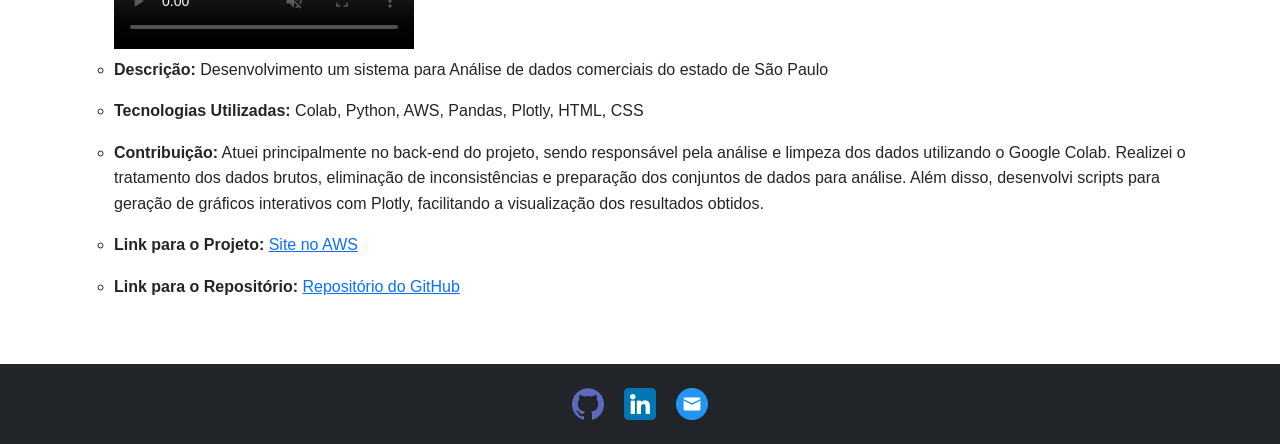
==== commit 7828594d: "<fix> change navbar" ====
--- a/index.html
+++ b/index.html
@@ -10,27 +10,29 @@
 </head>
 <body> 
   <header>
-    <nav class="navbar fixed-top navbar-expand-sm bg-dark navbar-dark fixed-top" id='grid-nav'>
-      <div class="container-fluid">
-        <button class="navbar-toggler" type="button" data-bs-toggle="collapse" data-bs-target="#navbarNav" aria-controls="navbarNav" aria-expanded="false" aria-label="Toggle navigation">
+    <nav class="navbar fixed-top navbar-expand-lg bg-dark navbar-dark" id='grid-nav'>
+      <div class="container">
+        <a class="navbar-brand" href="#sobre">Enrico Germano</a>
+        <button class="navbar-toggler" type="button" data-bs-toggle="collapse" data-bs-target="#navbarNav" 
+                aria-controls="navbarNav" aria-expanded="false" aria-label="Toggle navigation">
           <span class="navbar-toggler-icon"></span>
         </button>
-        <div class="collapse navbar-collapse" id="navbarNav">
+        <div class="collapse navbar-collapse justify-content-end" id="navbarNav">
           <ul class="navbar-nav">
               <li class="nav-item">
-                <a class="nav-link active" href="#sobre">Apresentação</a>
+                <a class="nav-link" href="#sobre">Apresentação</a>
               </li>
               <li class="nav-item">
-                <a class="nav-link active" href="#curriculo">Currículo</a>
+                <a class="nav-link" href="#curriculo">Currículo</a>
               </li>
               <li class="nav-item">
-                <a class="nav-link active" href="#projetos">Principais Projetos</a>
+                <a class="nav-link" href="#Trabalhos">Trabalhos</a>
               </li>
               <li class="nav-item">
-                <a class="nav-link active" href="#Trabalhos">Trabalhos Acadêmicos</a>
+                <a class="nav-link" href="#projetos">Projetos</a>
               </li>
               <li class="nav-item">
-                <a class="nav-link active" href="#Contato">Contato</a>
+                <a class="nav-link" href="#Contato">Contato</a>
               </li>
           </ul>
         </div>
@@ -62,8 +64,8 @@
           </ul>
           <ul><li><h5>Certificações:</h5></li></ul>
           <ul style="list-style-type:circle;">
+            <a href="img/cps.png" target="_blank" rel="noopener noreferrer"><li>Certificado da Escola de Inovadores pela INOVA CPS</li></a>
             <a href="img/Certificado_JS.pdf" target="_blank" rel="noopener noreferrer"><li>Certificado de JavaScript pela Fundação Bradesco</li></a>
-            <a href="img/cps.png" target="_blank" rel="noopener noreferrer"><li>Certificado da Escola de Inovadores pela INOVA CPS</li></a>
             <a href="img/certificadoingles.pdf" target="_blank" rel="noopener noreferrer"><li>Certificado de Inglês Avançado pelo ICBEU</li></a>
             <a href="" target="_blank" rel="noopener noreferrer"><li>Certificado de Inglês para Negócios pela Milestones International College</li></a>
             <a href="" target="_blank" rel="noopener noreferrer"><li>Participação da Maratona de Programação FATEC 2025</li></a>
@@ -106,7 +108,7 @@
     <section class="container mt-5" id="projetos">
       <div class="row">
         <div class="col-sm-12">
-          <h2 class="section-title">Principais Projetos</h2>
+          <h2 class="section-title" >Principais Projetos</h2>
           <ul><li><h5>Sistema de Análise de dados comerciais - API 1º Semestre, 2025</h5></li></ul>
           <ul style="list-style-type:circle;">
             <video src="img/kaytrack.mp4" class="img-fluid" controls autoplay loop muted playsinline style="max-width: 100%; height: auto;">
@@ -126,7 +128,7 @@
       </div>
     </section>
   </main>
-  <footer class="mt-5 p-4 bg-dark text-white text-center">
+  <footer class="mt-5 p-4 bg-dark text-white text-center" id="Contato">
     <a href="https://github.com/EnricoGermano" target="_blank" rel="noopener noreferrer" class="mx-2">
       <img src="img/github.png" alt="GitHub" style="width:32px; height:32px;">
     </a>
--- a/style.css
+++ b/style.css
@@ -17,9 +17,6 @@
     font-weight: bold;
 }
 
-.container {
-    margin-top: 80px; /* Adjust for fixed navbar */
-}
 
 h2 {
     color: #343a40;
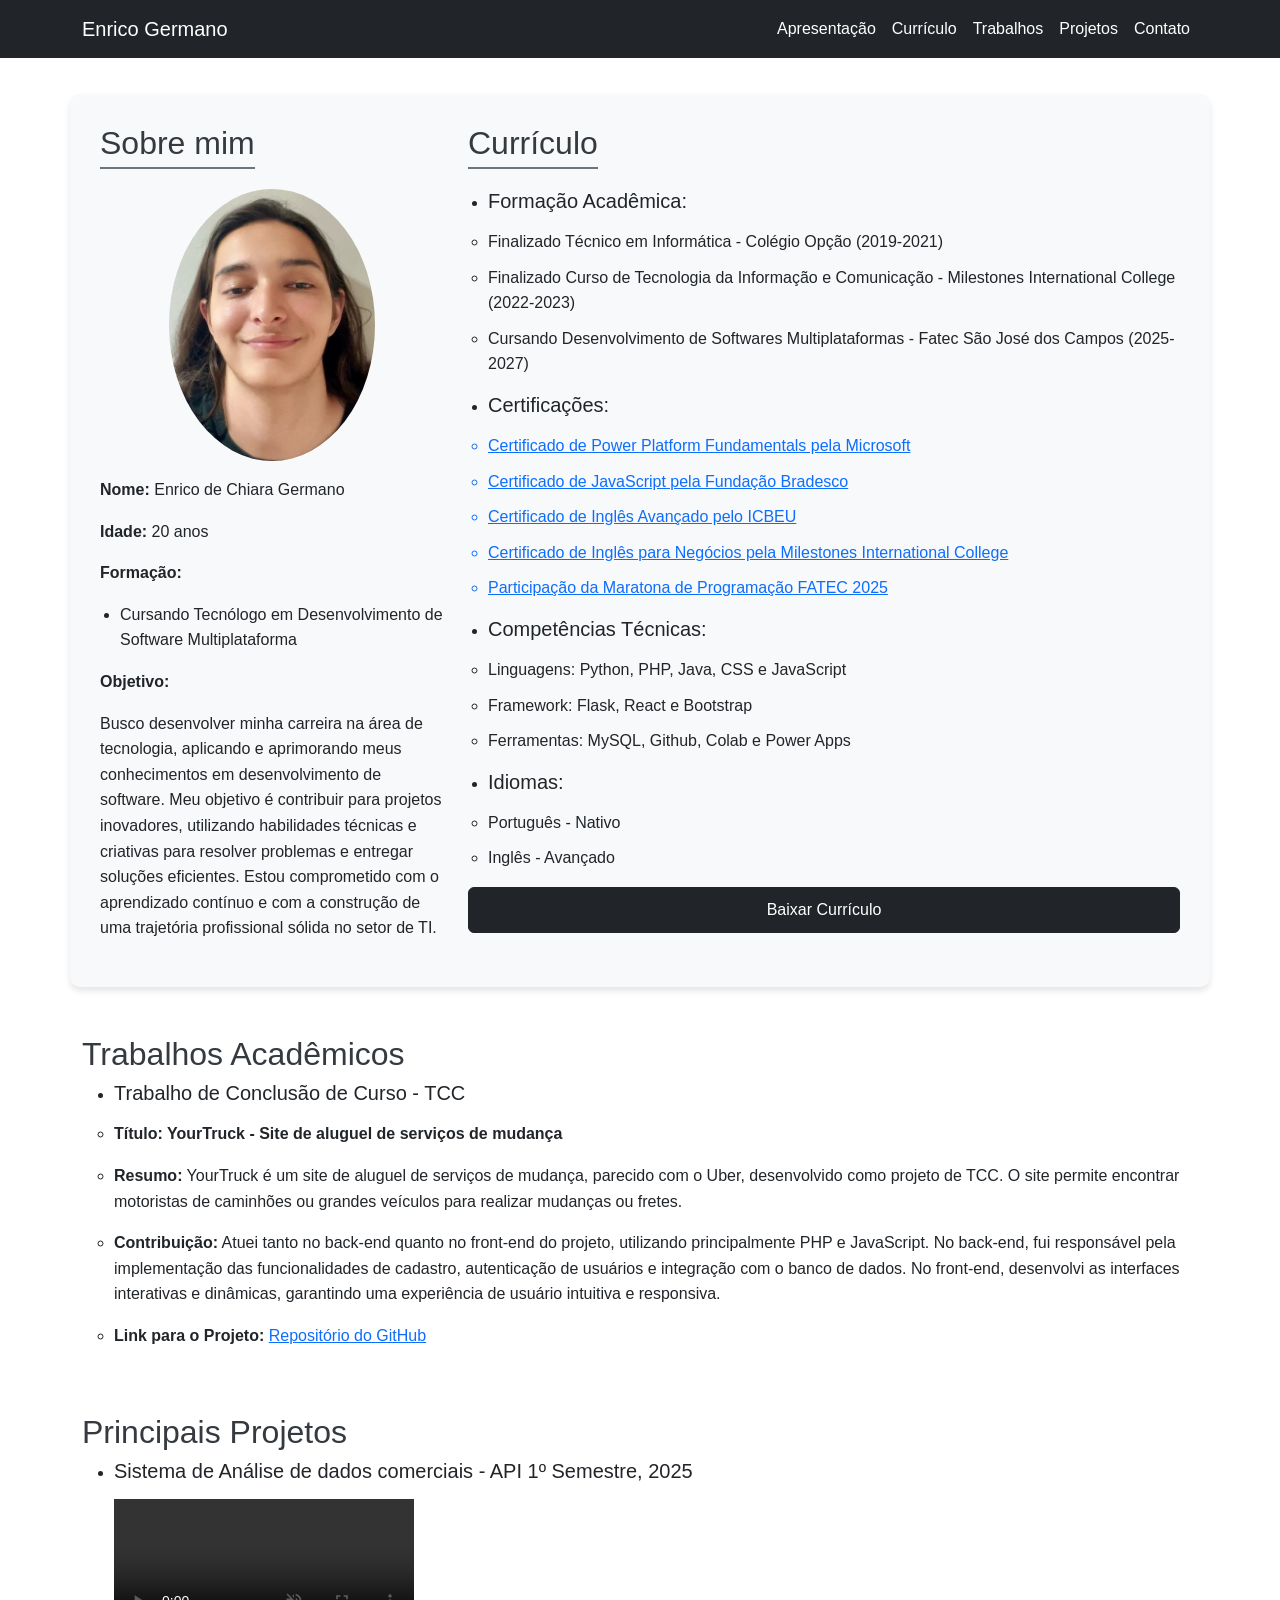
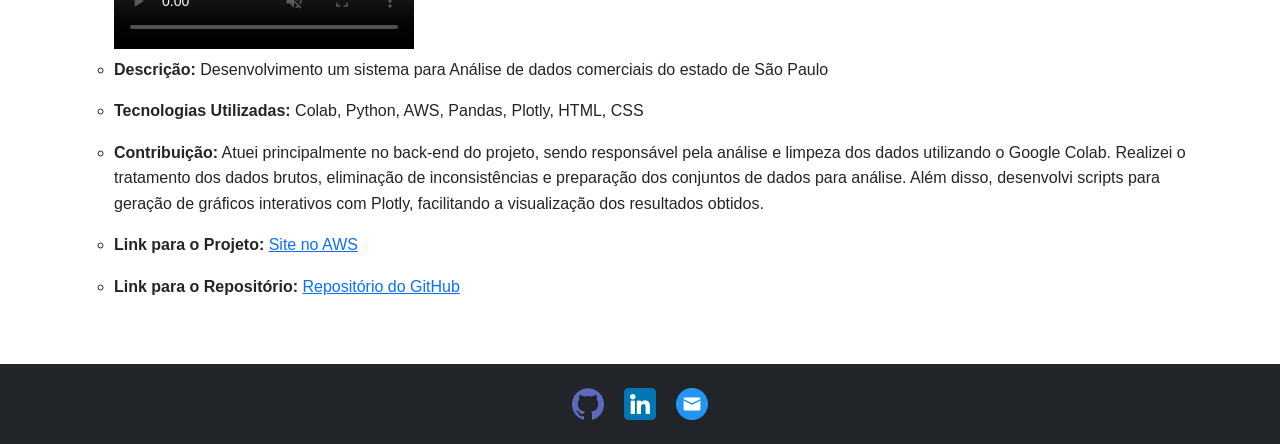
==== commit dfe34b60: "Refactor code structure for improved readability and maintainability" ====
--- a/index.html
+++ b/index.html
@@ -64,7 +64,7 @@
           </ul>
           <ul><li><h5>Certificações:</h5></li></ul>
           <ul style="list-style-type:circle;">
-            <a href="img/cps.png" target="_blank" rel="noopener noreferrer"><li>Certificado da Escola de Inovadores pela INOVA CPS</li></a>
+            <a href="img/ECG_Powerapps_Cert.pdf" target="_blank" rel="noopener noreferrer"><li>Certificado de Power Platform Fundamentals pela Microsoft</li></a>
             <a href="img/Certificado_JS.pdf" target="_blank" rel="noopener noreferrer"><li>Certificado de JavaScript pela Fundação Bradesco</li></a>
             <a href="img/certificadoingles.pdf" target="_blank" rel="noopener noreferrer"><li>Certificado de Inglês Avançado pelo ICBEU</li></a>
             <a href="" target="_blank" rel="noopener noreferrer"><li>Certificado de Inglês para Negócios pela Milestones International College</li></a>
@@ -74,7 +74,7 @@
           <ul style="list-style-type:circle;">
             <li>Linguagens: Python, PHP, Java, CSS e JavaScript</li>
             <li>Framework: Flask, React e Bootstrap</li>
-            <li>Ferramentas: MySQL, Github, Colab e VSCode</li>
+            <li>Ferramentas: MySQL, Github, Colab e Power Apps</li>
           </ul>
           <ul><li><h5>Idiomas:</h5></li></ul>
           <ul style="list-style-type:circle;">
@@ -121,7 +121,7 @@
               <b>Contribuição:</b> Atuei principalmente no back-end do projeto, sendo responsável pela análise e limpeza dos dados utilizando o Google Colab. Realizei o tratamento dos dados brutos, eliminação de inconsistências e preparação dos conjuntos de dados para análise. Além disso, desenvolvi scripts para geração de gráficos interativos com Plotly, facilitando a visualização dos resultados obtidos.
               </p>
             </li>
-            <li><p><b>Link para o Projeto: </b> <a href="http://54.242.65.68:5000/" target="_blank" rel="noopener noreferrer">Site no AWS</a></p></li>
+            <li><p><b>Link para o Projeto: </b> <a href="http://98.84.85.221:5000/" target="_blank" rel="noopener noreferrer">Site no AWS</a></p></li>
             <li><p><b>Link para o Repositório: </b> <a href="https://github.com/EnricoGermano/DSM---Projeto-de-API-1-Semestre" target="_blank" rel="noopener noreferrer">Repositório do GitHub</a></p></li>
           </ul>
         </div>
